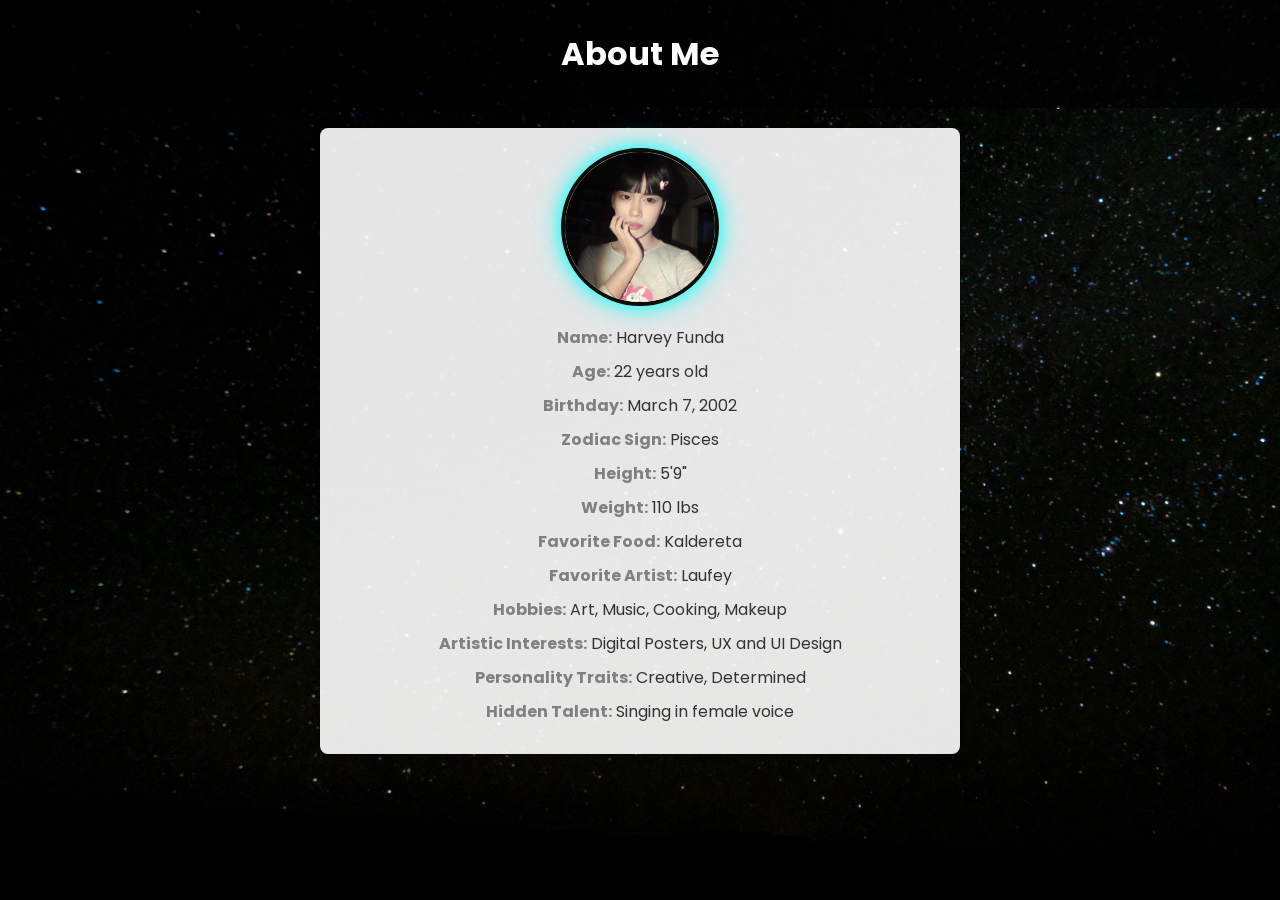
==== About Me.html @ fb618db3 "first commit" ====
<!DOCTYPE html>
<html lang="en">
<head>
  <meta charset="UTF-8">
  <meta name="viewport" content="width=device-width, initial-scale=1.0">
  <title>About Me</title>
  <style>
   @import url('https://fonts.googleapis.com/css2?family=Poppins:wght@300;400;500;600;700;800;900&display=swap');

    body {
      font-family: 'Poppins', sans-serif;
      margin: 0;
      padding: 0;
      background-image: url('starrey.jpg');
      background-size: cover;
      background-repeat: no-repeat;
      background-attachment: fixed;
      color: #333;
    }

    header {
      background-color: rgba(0, 0, 0, 0.7);
      color: white;
      padding: 30px;
      text-align: center;
    }

    h1 {
      margin: 0;
    }

    .about {
      margin: 20px auto;
      padding: 20px;
      max-width: 600px;
      background-color: rgba(255, 255, 255, 0.9);
      border-radius: 8px;
      box-shadow: 0 2px 5px rgba(0, 0, 0, 0.2);
      text-align: center;
      position: relative;
    }

    .profile-image-container {
      width: 150px;
      height: 150px;
      margin: 0 auto 20px;
      border-radius: 50%;
      overflow: hidden;
      border: 4px solid #090e09;
      box-shadow: 0 0 15px rgba(0, 255, 255, 0.8), 0 0 30px rgba(0, 255, 255, 0.6);
    }

    .profile-image-container img {
      width: 100%;
      height: 100%;
      object-fit: cover;
    }

    p {
      font-size: 1rem;
      line-height: 1.5;
      margin: 10px 0;
    }

    p strong {
      color: grey;
    }
  </style>
</head>
<body>
  <header>
    <h1>About Me</h1>
  </header>
  <section class="about">
    <div class="profile-image-container">
      <img src="bottomesa.jpg" alt="Profile Picture">
    </div>
    <p><strong>Name:</strong> Harvey Funda</p>
    <p><strong>Age:</strong> 22 years old</p>
    <p><strong>Birthday:</strong> March 7, 2002</p>
    <p><strong>Zodiac Sign:</strong> Pisces</p>
    <p><strong>Height:</strong> 5'9"</p>
    <p><strong>Weight:</strong> 110 lbs</p>
    <p><strong>Favorite Food:</strong> Kaldereta</p>
    <p><strong>Favorite Artist:</strong> Laufey</p>
    <p><strong>Hobbies:</strong> Art, Music, Cooking, Makeup</p>
    <p><strong>Artistic Interests:</strong> Digital Posters, UX and UI Design</p>
    <p><strong>Personality Traits:</strong> Creative, Determined</p>
    <p><strong>Hidden Talent:</strong> Singing in female voice</p>
  </section>
</body>
</html>
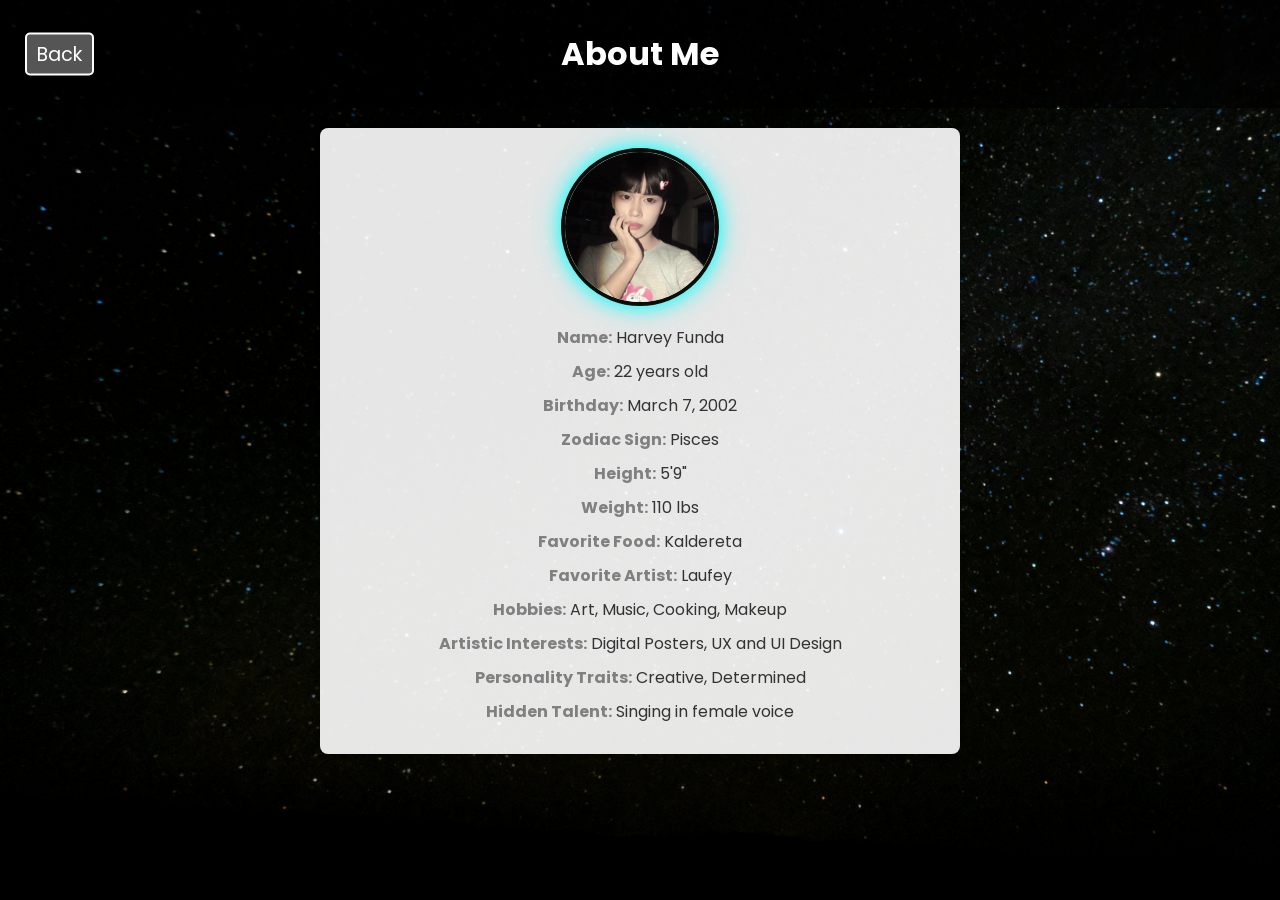
==== commit a1d9bb76: "Harvey's Portfolio" ====
--- a/About Me.html
+++ b/About Me.html
@@ -5,7 +5,7 @@
   <meta name="viewport" content="width=device-width, initial-scale=1.0">
   <title>About Me</title>
   <style>
-   @import url('https://fonts.googleapis.com/css2?family=Poppins:wght@300;400;500;600;700;800;900&display=swap');
+    @import url('https://fonts.googleapis.com/css2?family=Poppins:wght@300;400;500;600;700;800;900&display=swap');
 
     body {
       font-family: 'Poppins', sans-serif;
@@ -23,6 +23,28 @@
       color: white;
       padding: 30px;
       text-align: center;
+      position: relative;
+    }
+
+    header a {
+      position: absolute;
+      top: 50%;
+      left: 10px;
+      margin-left: 15px;
+      transform: translateY(-50%);
+      text-decoration: none;
+      color: white;
+      font-size: 1.2em;
+      border: 2px solid white;
+      padding: 5px 10px;
+      border-radius: 5px;
+      background-color: #555;
+      transition: background-color 0.3s ease, transform 0.3s ease;
+    }
+
+    header a:hover {
+      background-color: #777;
+      transform: translateY(-50%) scale(1.05);
     }
 
     h1 {
@@ -37,7 +59,6 @@
       border-radius: 8px;
       box-shadow: 0 2px 5px rgba(0, 0, 0, 0.2);
       text-align: center;
-      position: relative;
     }
 
     .profile-image-container {
@@ -69,6 +90,7 @@
 </head>
 <body>
   <header>
+    <a href="PortfolioMenu.html">Back</a>
     <h1>About Me</h1>
   </header>
   <section class="about">
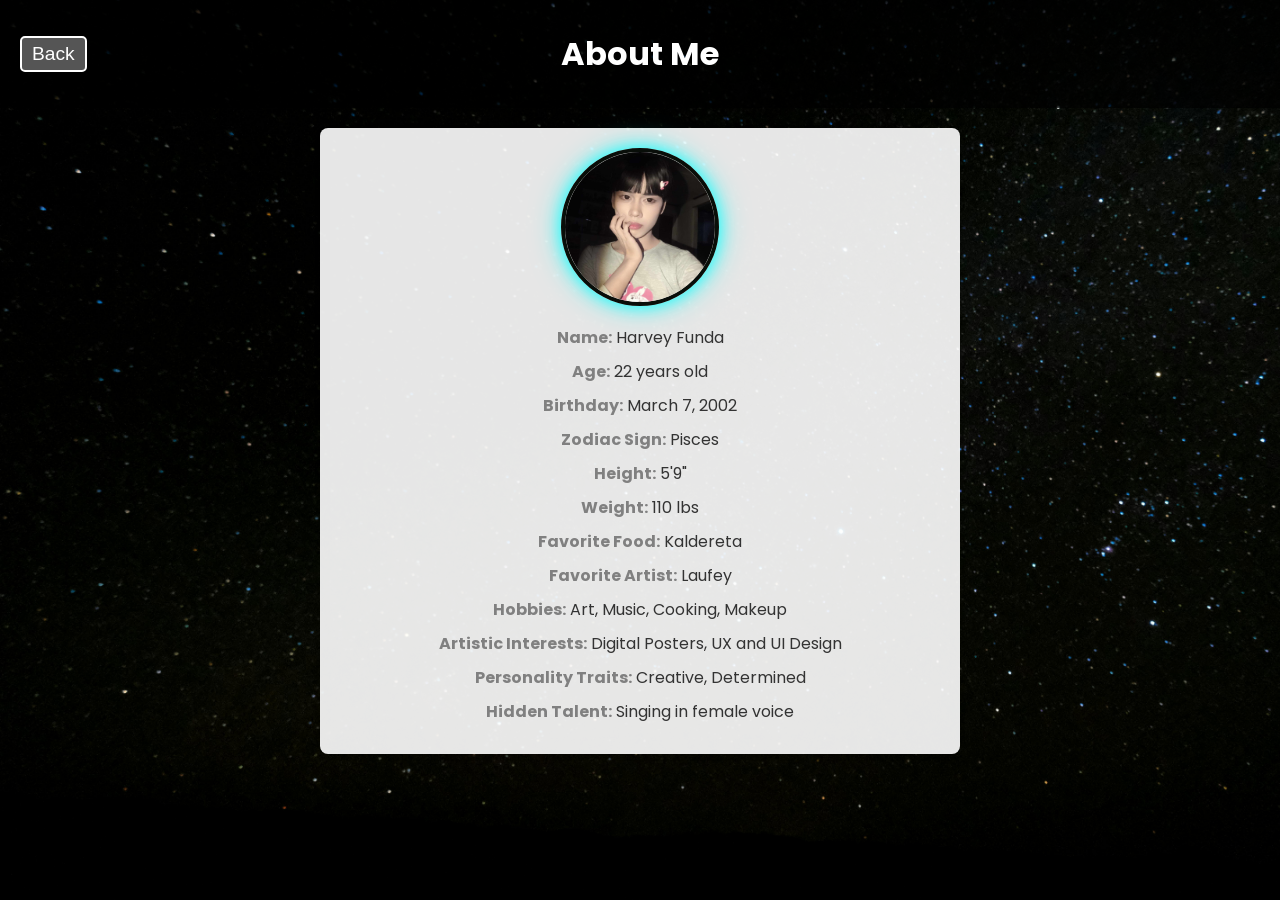
==== commit 0e5783cb: "Harvey's Portfolio" ====
--- a/About Me.html
+++ b/About Me.html
@@ -26,23 +26,23 @@
       position: relative;
     }
 
-    header a {
+    /* Custom Back Button Style */
+    .back-button {
       position: absolute;
       top: 50%;
-      left: 10px;
-      margin-left: 15px;
+      left: 20px;
       transform: translateY(-50%);
-      text-decoration: none;
+      font-size: 1.2em;
+      padding: 5px 10px;
+      background-color: #555;
       color: white;
-      font-size: 1.2em;
       border: 2px solid white;
-      padding: 5px 10px;
       border-radius: 5px;
-      background-color: #555;
+      cursor: pointer;
       transition: background-color 0.3s ease, transform 0.3s ease;
     }
 
-    header a:hover {
+    .back-button:hover {
       background-color: #777;
       transform: translateY(-50%) scale(1.05);
     }
@@ -90,7 +90,8 @@
 </head>
 <body>
   <header>
-    <a href="PortfolioMenu.html">Back</a>
+    <!-- Back Button Using the <button> tag -->
+    <button class="back-button" onclick="window.location.href='index.html'">Back</button>
     <h1>About Me</h1>
   </header>
   <section class="about">
